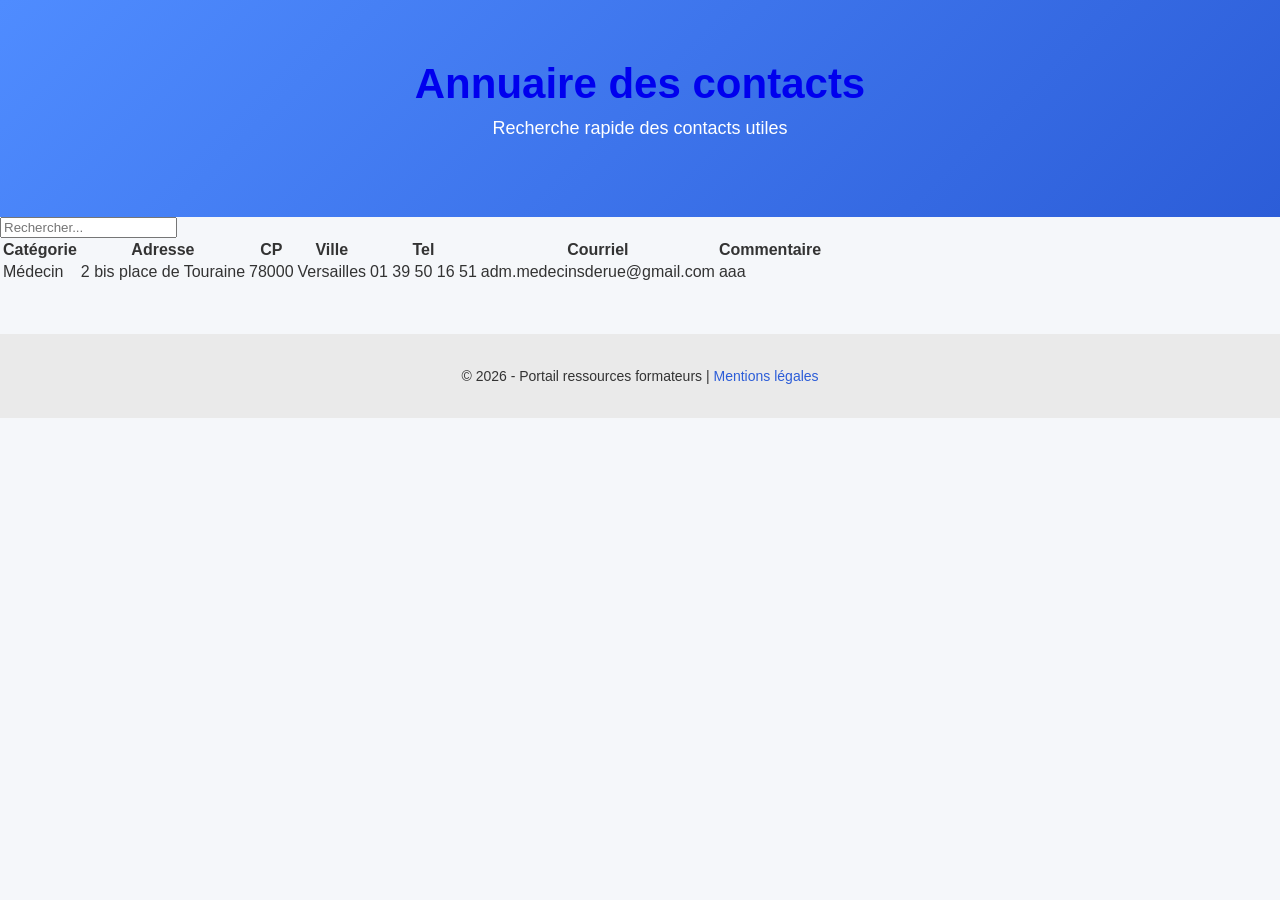
==== annuaire.html @ b2489d01 "Fix header structure in annuaire.html" ====
<!DOCTYPE html>
<html lang="fr">
<head>
<meta charset="UTF-8">
<title>Annuaire</title>
<link rel="stylesheet" href="style.css">
<meta name="robots" content="noindex, nofollow">
<meta name="googlebot" content="noindex, nofollow">
</head>

<body>

<header class="site-header">
<a href="index.html" class="site-title">
    <h1>Annuaire des contacts</h1>
</a>
  <p>Recherche rapide des contacts utiles</p>
</header>

<div class="search-box">
<input type="text" id="searchInput" placeholder="Rechercher..." onkeyup="searchTable()">
</div>

<table id="table">
<thead>
<tr>
<th>Catégorie</th>
<th>Adresse</th>
<th>CP</th>
<th>Ville</th>
<th>Tel</th>
<th>Courriel</th>
<th>Commentaire</th>
</tr>
</thead>

<tbody></tbody>
</table>

<script>
fetch("contacts.csv")
.then(r => r.text())
.then(data => {
let rows = data.split("\n").slice(1);
let tbody = document.querySelector("tbody");

rows.forEach(row => {
if(row.trim() === "") return;

let cols = row.split(",");
let tr = document.createElement("tr");

cols.forEach(c => {
let td = document.createElement("td");
td.textContent = c;
tr.appendChild(td);
});

tbody.appendChild(tr);
});
});

function searchTable(){
let input = document.getElementById("searchInput").value.toLowerCase();
let rows = document.querySelectorAll("tbody tr");

rows.forEach(r => {
r.style.display = r.textContent.toLowerCase().includes(input) ? "" : "none";
});
}
</script>

<footer>
<p>© 2026 - Portail ressources formateurs | <a href="mentions.html">Mentions légales</a></p>
</footer>

</body>
</html>
---- style.css ----
/* Styles généraux */
body{
    font-family: Arial, sans-serif;
    margin:0;
    background:#f5f7fa;
    color:#333;
}

a{
    text-decoration:none;
}

/* Header */
.site-header{
    background: linear-gradient(135deg,#4f8cff,#2c5dd8);
    color:white;
    padding:60px 20px;
    text-align:center;
}

.site-header h1{
    margin:0;
    font-size:42px;
}

.site-header p{
    font-size:18px;
    margin-top:10px;
}

/* Section intro */
.intro{
    margin:40px 0;
    text-align:center;
}

/* Grille des catégories */
.categories{
    display:grid;
    grid-template-columns: repeat(auto-fit, minmax(200px,1fr));
    gap:20px;
    padding:20px;
}

/* Cartes / Boutons colorés */
.category{
    display:block;
    padding:30px 20px;
    border-radius:12px;
    color:white;
    text-decoration:none;
    box-shadow:0 5px 15px rgba(0,0,0,0.1);
    transition: transform 0.3s, box-shadow 0.3s, filter 0.3s;
    text-align:center;
}

.category h3{
    margin-top:0;
    margin-bottom:10px;
    font-size:22px;
}

.category p{
    margin:0;
    font-size:14px;
}

/* Effet au survol */
.category:hover{
    transform: translateY(-5px);
    box-shadow:0 10px 20px rgba(0,0,0,0.15);
    filter: brightness(1.1);
}

/* Couleurs des catégories */
.fle{background:#5b8def;}
.emploi{background:#27ae60;}
.handicap{background:#9b59b6;}
.demarches{background:#f39c12;}
.outils{background:#e74c3c;}

/* Menu de navigation */
/* Menu de navigation moderne */
.main-nav{
    background:#ffffff;
    padding:12px;
    text-align:center;
    box-shadow:0 2px 8px rgba(0,0,0,0.08);
}

.main-nav a{
    display:inline-block;
    margin:5px;
    padding:8px 16px;
    border-radius:6px;
    font-weight:bold;
    color:#2c5dd8;
    transition:background 0.3s, color 0.3s;
}

.main-nav a:hover{
    background:#2c5dd8;
    color:white;
}

.main-nav .active{
    background:#e74c3c;
    color:white;
}

/* Footer */
footer{
    margin-top:50px;
    padding:20px;
    background:#eaeaea;
    text-align:center;
    font-size:14px;
}

footer a{
    color:#2c5dd8;
    text-decoration:none;
}

footer a:hover{
    text-decoration:underline;
}

/* Responsive amélioré */
@media(max-width:600px){
    .site-header h1{
        font-size:32px;
    }

    .category{
        padding:25px 15px;
    }
}
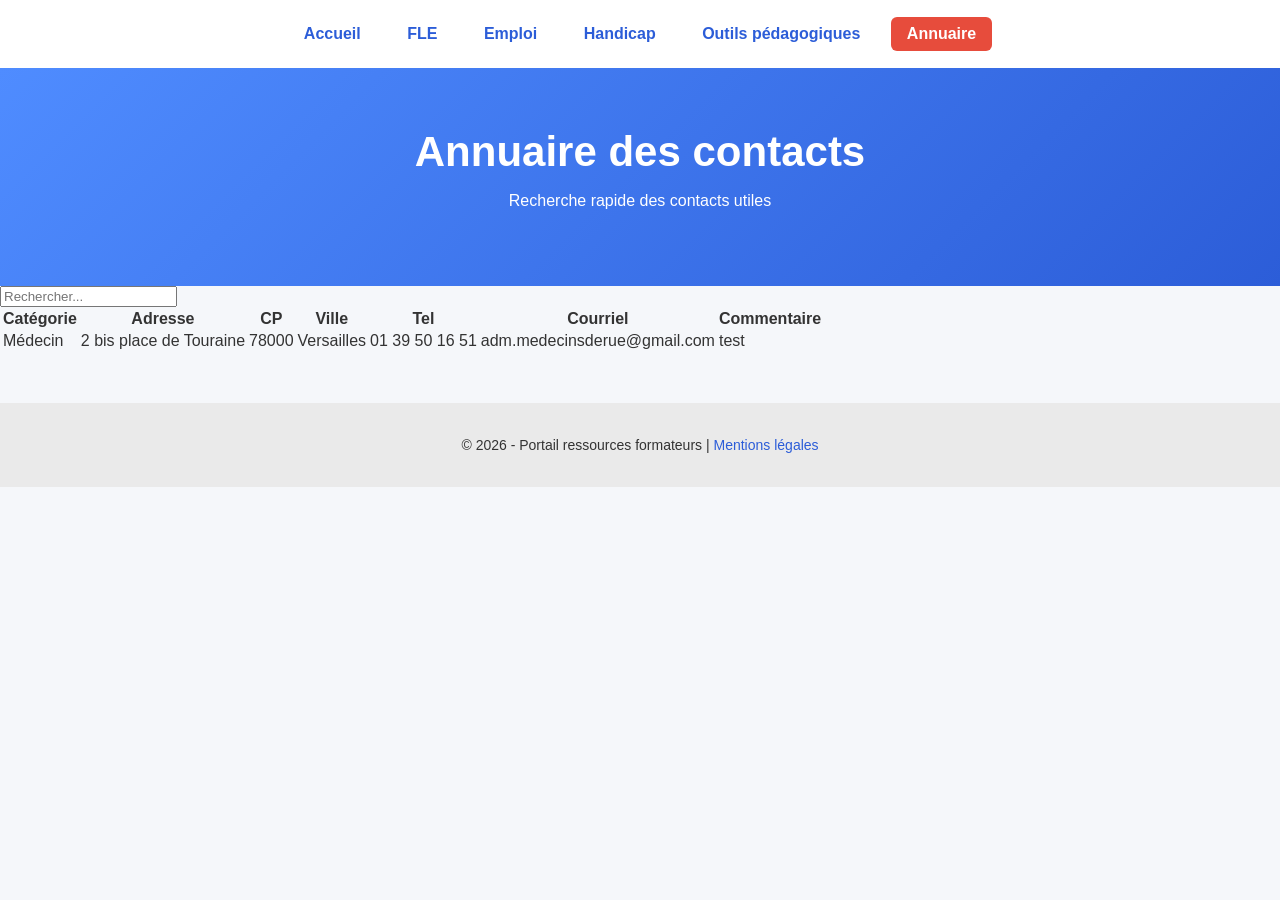
==== commit 3063ad1d: "Add navigation menu to annuaire.html" ====
--- a/annuaire.html
+++ b/annuaire.html
@@ -7,7 +7,14 @@
 <meta name="robots" content="noindex, nofollow">
 <meta name="googlebot" content="noindex, nofollow">
 </head>
-
+<nav class="main-nav">
+<a href="index.html">Accueil</a>
+<a href="fle.html">FLE</a>
+<a href="emploi.html">Emploi</a>
+<a href="handicap.html">Handicap</a>
+<a href="outils.html">Outils pédagogiques</a>
+<a href="annuaire.html" class="active">Annuaire</a>
+</nav>
 <body>
 
 <header class="site-header">
--- a/style.css
+++ b/style.css
@@ -23,7 +23,7 @@
     font-size:42px;
 }
 
-.site-header p{
+-header p{
     font-size:18px;
     margin-top:10px;
 }
@@ -32,6 +32,14 @@
 .intro{
     margin:40px 0;
     text-align:center;
+}
+.site-title{
+    color:white;
+    text-decoration:none;
+}
+
+.site-title:hover{
+    text-decoration:underline;
 }
 
 /* Grille des catégories */
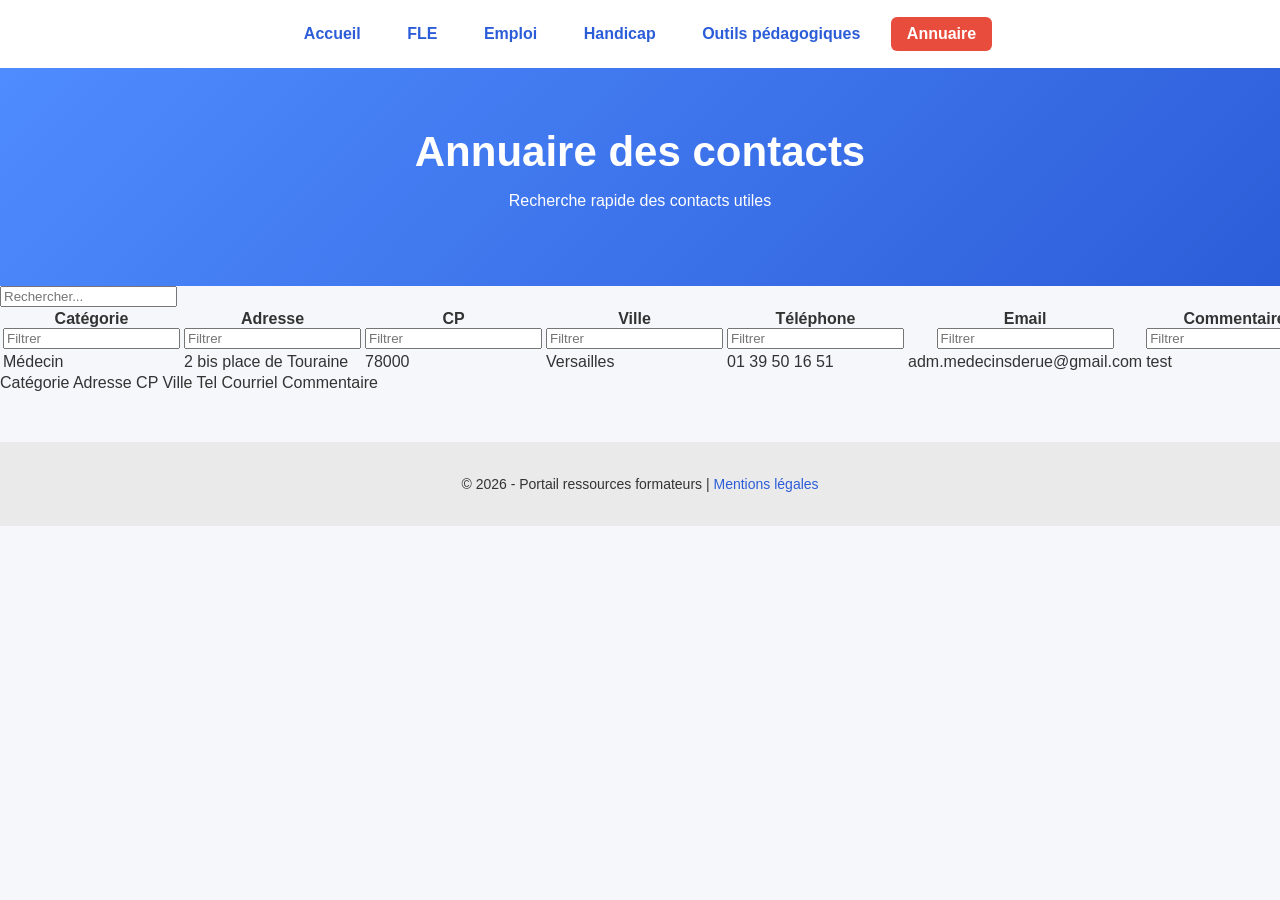
==== commit 3602fe1d: "Enhance annuaire table with filter inputs Added filtering inputs for each column in the annuaire tab" ====
--- a/annuaire.html
+++ b/annuaire.html
@@ -28,7 +28,23 @@
 <input type="text" id="searchInput" placeholder="Rechercher..." onkeyup="searchTable()">
 </div>
 
-<table id="table">
+<table id="table" class="annuaire-table">
+
+<thead>
+<tr>
+<th>Catégorie<br><input type="text" onkeyup="filterTable(0)" placeholder="Filtrer"></th>
+<th>Adresse<br><input type="text" onkeyup="filterTable(1)" placeholder="Filtrer"></th>
+<th>CP<br><input type="text" onkeyup="filterTable(2)" placeholder="Filtrer"></th>
+<th>Ville<br><input type="text" onkeyup="filterTable(3)" placeholder="Filtrer"></th>
+<th>Téléphone<br><input type="text" onkeyup="filterTable(4)" placeholder="Filtrer"></th>
+<th>Email<br><input type="text" onkeyup="filterTable(5)" placeholder="Filtrer"></th>
+<th>Commentaire<br><input type="text" onkeyup="filterTable(6)" placeholder="Filtrer"></th>
+</tr>
+</thead>
+
+<tbody></tbody>
+
+</table>
 <thead>
 <tr>
 <th>Catégorie</th>
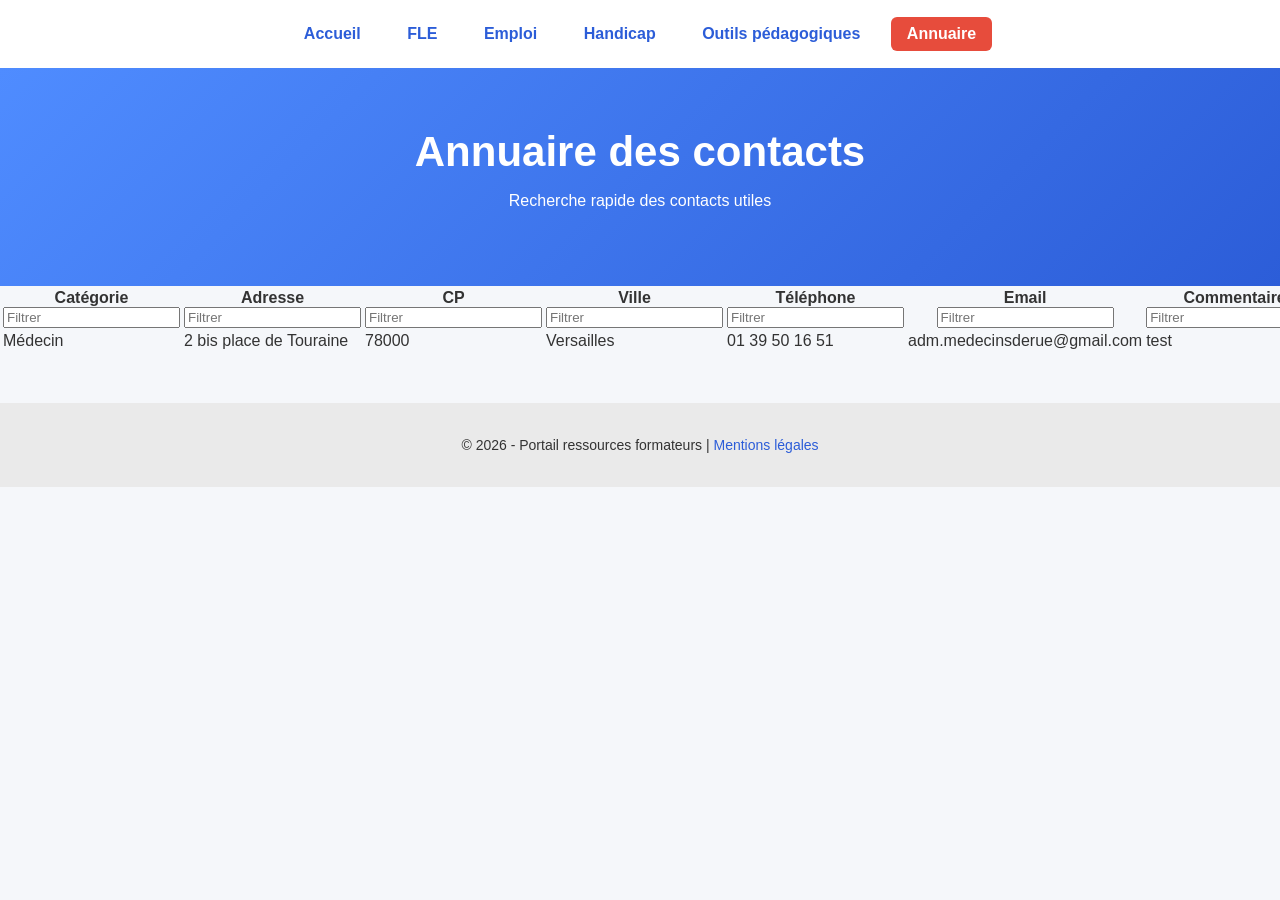
==== commit 2f39f176: "Refactor annuaire.html structure and elements" ====
--- a/annuaire.html
+++ b/annuaire.html
@@ -1,12 +1,18 @@
 <!DOCTYPE html>
 <html lang="fr">
+
 <head>
 <meta charset="UTF-8">
 <title>Annuaire</title>
 <link rel="stylesheet" href="style.css">
+
 <meta name="robots" content="noindex, nofollow">
 <meta name="googlebot" content="noindex, nofollow">
+
 </head>
+
+<body>
+
 <nav class="main-nav">
 <a href="index.html">Accueil</a>
 <a href="fle.html">FLE</a>
@@ -15,22 +21,20 @@
 <a href="outils.html">Outils pédagogiques</a>
 <a href="annuaire.html" class="active">Annuaire</a>
 </nav>
-<body>
 
 <header class="site-header">
 <a href="index.html" class="site-title">
-    <h1>Annuaire des contacts</h1>
+<h1>Annuaire des contacts</h1>
 </a>
-  <p>Recherche rapide des contacts utiles</p>
+<p>Recherche rapide des contacts utiles</p>
 </header>
 
-<div class="search-box">
-<input type="text" id="searchInput" placeholder="Rechercher..." onkeyup="searchTable()">
-</div>
+<main>
 
-<table id="table" class="annuaire-table">
+<table class="annuaire-table">
 
 <thead>
+
 <tr>
 <th>Catégorie<br><input type="text" onkeyup="filterTable(0)" placeholder="Filtrer"></th>
 <th>Adresse<br><input type="text" onkeyup="filterTable(1)" placeholder="Filtrer"></th>
@@ -40,62 +44,72 @@
 <th>Email<br><input type="text" onkeyup="filterTable(5)" placeholder="Filtrer"></th>
 <th>Commentaire<br><input type="text" onkeyup="filterTable(6)" placeholder="Filtrer"></th>
 </tr>
+
 </thead>
 
-<tbody></tbody>
+<tbody>
+</tbody>
 
 </table>
-<thead>
-<tr>
-<th>Catégorie</th>
-<th>Adresse</th>
-<th>CP</th>
-<th>Ville</th>
-<th>Tel</th>
-<th>Courriel</th>
-<th>Commentaire</th>
-</tr>
-</thead>
 
-<tbody></tbody>
-</table>
+</main>
+
+<footer>
+<p>© 2026 - Portail ressources formateurs |
+<a href="mentions.html">Mentions légales</a></p>
+</footer>
 
 <script>
+
 fetch("contacts.csv")
-.then(r => r.text())
+.then(response => response.text())
 .then(data => {
+
 let rows = data.split("\n").slice(1);
 let tbody = document.querySelector("tbody");
 
 rows.forEach(row => {
+
 if(row.trim() === "") return;
 
 let cols = row.split(",");
 let tr = document.createElement("tr");
 
-cols.forEach(c => {
+cols.forEach(col => {
+
 let td = document.createElement("td");
-td.textContent = c;
+td.textContent = col;
 tr.appendChild(td);
+
 });
 
 tbody.appendChild(tr);
-});
+
 });
 
-function searchTable(){
-let input = document.getElementById("searchInput").value.toLowerCase();
+});
+
+function filterTable(col){
+
+let input = document.querySelectorAll("thead input")[col];
+let filter = input.value.toLowerCase();
 let rows = document.querySelectorAll("tbody tr");
 
-rows.forEach(r => {
-r.style.display = r.textContent.toLowerCase().includes(input) ? "" : "none";
+rows.forEach(row => {
+
+let cell = row.children[col];
+
+if(cell.textContent.toLowerCase().includes(filter)){
+row.style.display = "";
+}else{
+row.style.display = "none";
+}
+
 });
+
 }
+
 </script>
-
-<footer>
-<p>© 2026 - Portail ressources formateurs | <a href="mentions.html">Mentions légales</a></p>
-</footer>
 
 </body>
 </html>
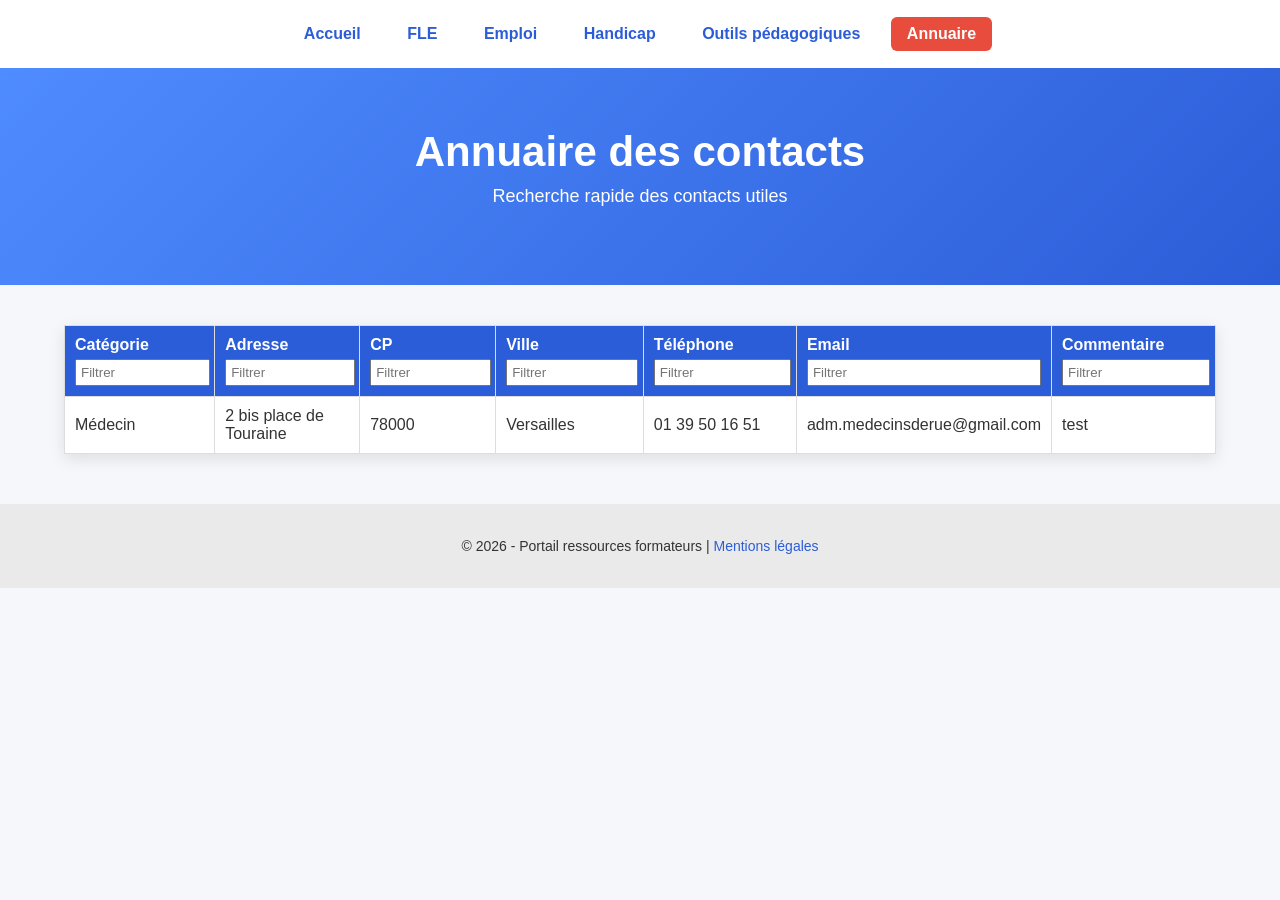
==== commit af2e247f: "Update table ID and improve filtering functionality" ====
--- a/annuaire.html
+++ b/annuaire.html
@@ -8,7 +8,6 @@
 
 <meta name="robots" content="noindex, nofollow">
 <meta name="googlebot" content="noindex, nofollow">
-
 </head>
 
 <body>
@@ -31,10 +30,9 @@
 
 <main>
 
-<table class="annuaire-table">
+<table id="annuaire" class="annuaire-table">
 
 <thead>
-
 <tr>
 <th>Catégorie<br><input type="text" onkeyup="filterTable(0)" placeholder="Filtrer"></th>
 <th>Adresse<br><input type="text" onkeyup="filterTable(1)" placeholder="Filtrer"></th>
@@ -44,7 +42,6 @@
 <th>Email<br><input type="text" onkeyup="filterTable(5)" placeholder="Filtrer"></th>
 <th>Commentaire<br><input type="text" onkeyup="filterTable(6)" placeholder="Filtrer"></th>
 </tr>
-
 </thead>
 
 <tbody>
@@ -66,11 +63,12 @@
 .then(data => {
 
 let rows = data.split("\n").slice(1);
-let tbody = document.querySelector("tbody");
+let tbody = document.querySelector("#annuaire tbody");
 
 rows.forEach(row => {
 
-if(row.trim() === "") return;
+row = row.trim();
+if(row === "") return;
 
 let cols = row.split(",");
 let tr = document.createElement("tr");
@@ -78,7 +76,7 @@
 cols.forEach(col => {
 
 let td = document.createElement("td");
-td.textContent = col;
+td.textContent = col.trim();
 tr.appendChild(td);
 
 });
@@ -93,7 +91,7 @@
 
 let input = document.querySelectorAll("thead input")[col];
 let filter = input.value.toLowerCase();
-let rows = document.querySelectorAll("tbody tr");
+let rows = document.querySelectorAll("#annuaire tbody tr");
 
 rows.forEach(row => {
 
--- a/style.css
+++ b/style.css
@@ -23,16 +23,12 @@
     font-size:42px;
 }
 
--header p{
+.site-header p{
     font-size:18px;
     margin-top:10px;
 }
 
-/* Section intro */
-.intro{
-    margin:40px 0;
-    text-align:center;
-}
+/* Lien du titre */
 .site-title{
     color:white;
     text-decoration:none;
@@ -40,6 +36,12 @@
 
 .site-title:hover{
     text-decoration:underline;
+}
+
+/* Section intro */
+.intro{
+    margin:40px 0;
+    text-align:center;
 }
 
 /* Grille des catégories */
@@ -88,7 +90,6 @@
 .outils{background:#e74c3c;}
 
 /* Menu de navigation */
-/* Menu de navigation moderne */
 .main-nav{
     background:#ffffff;
     padding:12px;
@@ -116,6 +117,38 @@
     color:white;
 }
 
+/* Tableau annuaire */
+
+.annuaire-table{
+    width:90%;
+    margin:40px auto;
+    border-collapse:collapse;
+    background:white;
+    box-shadow:0 5px 15px rgba(0,0,0,0.1);
+}
+
+.annuaire-table th,
+.annuaire-table td{
+    padding:10px;
+    border:1px solid #ddd;
+    text-align:left;
+}
+
+.annuaire-table th{
+    background:#2c5dd8;
+    color:white;
+}
+
+.annuaire-table tr:nth-child(even){
+    background:#f2f4f8;
+}
+
+.annuaire-table input{
+    width:95%;
+    padding:4px;
+    margin-top:5px;
+}
+
 /* Footer */
 footer{
     margin-top:50px;
@@ -127,15 +160,15 @@
 
 footer a{
     color:#2c5dd8;
-    text-decoration:none;
 }
 
 footer a:hover{
     text-decoration:underline;
 }
 
-/* Responsive amélioré */
+/* Responsive */
 @media(max-width:600px){
+
     .site-header h1{
         font-size:32px;
     }
@@ -143,4 +176,10 @@
     .category{
         padding:25px 15px;
     }
+
+    .annuaire-table{
+        width:95%;
+        font-size:14px;
+    }
+
 }
